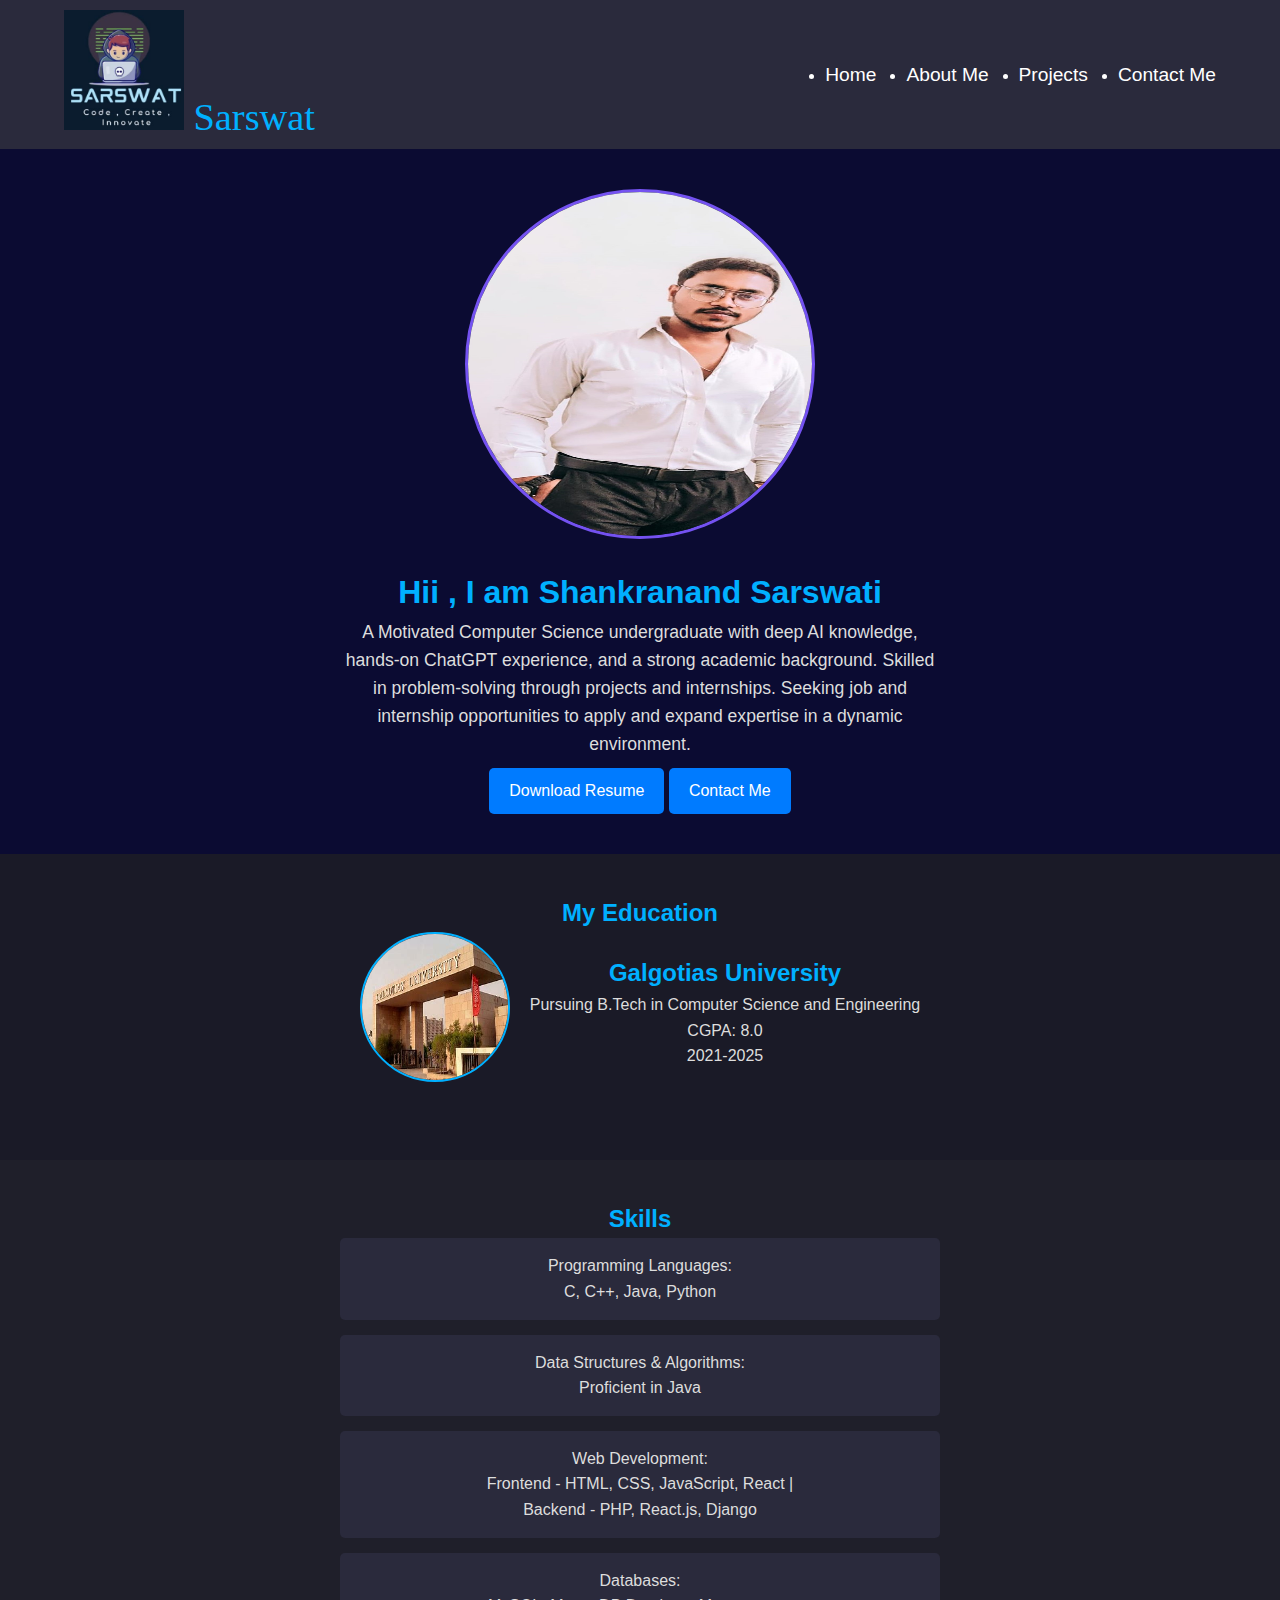
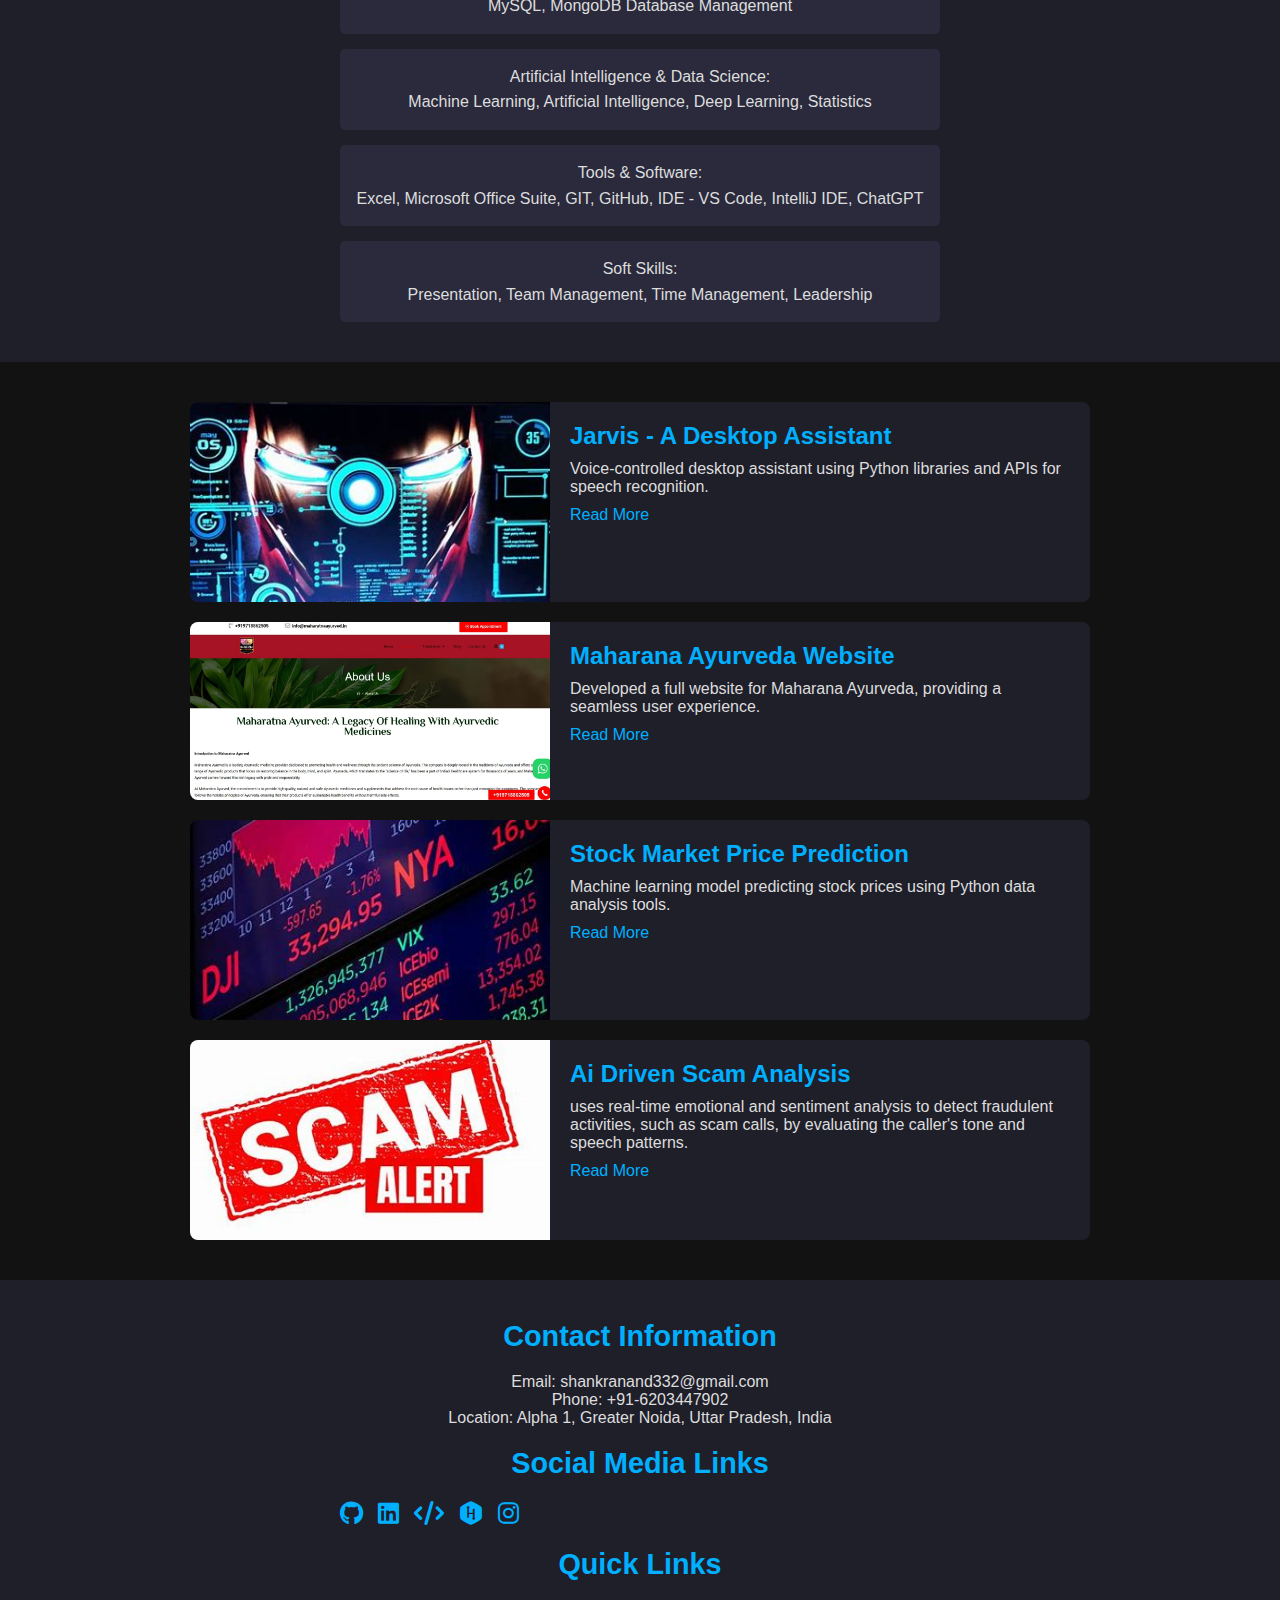
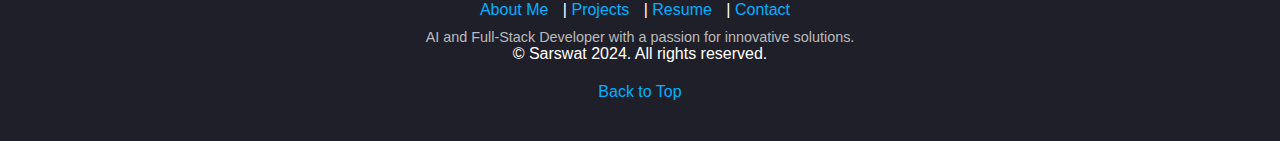
==== index.html @ 92a75fe5 "Add files via upload" ====
<!DOCTYPE html>
<html lang="en">
<head>
    <meta charset="UTF-8">
    <meta name="viewport" content="width=device-width, initial-scale=1.0">
    <title>Portfolio</title>
    <link rel="stylesheet" href="style.css">
    <link rel="stylesheet" href="https://cdnjs.cloudflare.com/ajax/libs/font-awesome/6.0.0-beta3/css/all.min.css">
</head>
<body>

    <!-- Header Section -->
    <header>
        <div class="header-container">
            <div class="logo">
                <img src="mylogo12.jpg" alt="Logo">
                <span class="brand-name">Sarswat</span>
            </div>
            <nav>
                <ul class="nav-links">
                    <li><a href="index.html">Home</a></li>
                    <li><a href="index.html">About Me</a></li>
                    <li><a href="project.html">Projects</a></li>
                    <li><a href="contact.html">Contact Me</a></li>
                </ul>
            </nav>
        </div>
    </header>

    <!-- Main Content -->
    <main>
        <!-- Introduction Section -->
    <section id="intro">
        <div class="intro-content">
            <img src="self.jpg" alt="Shankranand Sarswati" class="profile-pic">
            <h1> Hii , I am Shankranand Sarswati</h1>
            <p class="bio"> A Motivated Computer Science undergraduate with deep AI knowledge, hands-on ChatGPT experience, and a strong academic background. Skilled in problem-solving through projects and internships. Seeking job and internship opportunities to apply and expand expertise in a dynamic environment.</p>
            <div class="buttons">
                <a href="https://shankranand332.hackerresume.io/b6e74af3-e655-4d14-88e7-56df79fdd3ae" class="btn">Download Resume</a>
                
                <a href="contact.html" class="btn">Contact Me</a>
            </div>
        </div>
    </section>

    <!-- Education Section -->
    <section id="education">
        <h2> My Education</h2>
        <div class="education-item">
            <a href="https://www.galgotiasuniversity.edu.in/" target="_blank">
                <img src="college1.jpeg" alt="Galgotias University" class="education-logo">
            </a>
            <div class="education-details">
                <h3>Galgotias University</h3>
                <p>Pursuing  B.Tech in Computer Science and Engineering </p>
                <p>CGPA: 8.0</p>
                <p>2021-2025</p>
            </div>
        </div>
    </section>

    <!-- Skills Section -->
    <section id="skills">
        <h2>Skills</h2>
        <div class="skills-container">
            <div class="skill-strip">Programming Languages: <br>C, C++, Java, Python</div>
            <div class="skill-strip">Data Structures & Algorithms: <br> Proficient in Java</div>
            <div class="skill-strip">Web Development: <br> Frontend - HTML, CSS, JavaScript, React | <br> Backend - PHP, React.js, Django</div>
            <div class="skill-strip">Databases:  <br>MySQL, MongoDB Database Management</div>
            <div class="skill-strip">Artificial Intelligence & Data Science: <br> Machine Learning, Artificial Intelligence, Deep Learning, Statistics</div>
            <div class="skill-strip">Tools & Software:  <br>Excel, Microsoft Office Suite, GIT, GitHub, IDE - VS Code, IntelliJ IDE, ChatGPT</div>
            <div class="skill-strip">Soft Skills: <br> Presentation, Team Management, Time Management, Leadership</div>
        </div>
    </section>
        <div class="project-slider">
            <!-- Jarvis Project Slide -->
            <div class="project-slide">
                <div class="project-image">
                    <img src="jarvis.jpeg" alt="Jarvis Project Image">
                </div>
                <div class="project-info">
                    <h2>Jarvis - A Desktop Assistant</h2>
                    <p>Voice-controlled desktop assistant using Python libraries and APIs for speech recognition.</p>
                    <a href="project.html" class="read-more">Read More</a>
                </div>
            </div>

            <!-- Maharana Ayurveda Website Slide -->
            <div class="project-slide">
                <div class="project-image">
                    <img src="maharatnaayur.jpg" alt="Maharana Ayurveda Project Image">
                </div>
                <div class="project-info">
                    <h2>Maharana Ayurveda Website</h2>
                    <p>Developed a full website for Maharana Ayurveda, providing a seamless user experience.</p>
                    <a href="project.html" class="read-more">Read More</a>
                </div>
            </div>

            <!-- Stock Market Project Slide -->
            <div class="project-slide">
                <div class="project-image">
                    <img src="stock.jpeg" alt="Stock Market Project Image">
                </div>
                <div class="project-info">
                    <h2>Stock Market Price Prediction</h2>
                    <p>Machine learning model predicting stock prices using Python data analysis tools.</p>
                    <a href="project.html" class="read-more">Read More</a>
                </div>
            </div>
            <!-- ai driven scam analysis  -->
            <div class="project-slide">
                <div class="project-image">
                    <img src="scam.jpeg" alt="Scam project image">
                </div>
                <div class="project-info">
                    <h2>Ai Driven Scam Analysis</h2>
                    <p>uses real-time emotional and sentiment analysis to detect fraudulent activities, such as scam calls, by evaluating the caller's tone and speech patterns.</p>
                    <a href="https://github.com/Sruwat/AI-Driven-Scam-Analysis" class="read-more">Read More</a>
                </div>
            </div>
        </div>
        

        <!-- Project Details Section -->
        
    </main>

    <!-- Footer Section -->
    <footer>
        <div class="footer-container">
            <!-- Contact Information -->
            <div class="footer-section contact-info">
                <h3>Contact Information</h3>
                <p>Email: shankranand332@gmail.com</p>
                <p>Phone: +91-6203447902</p>
                <p>Location: Alpha 1, Greater Noida, Uttar Pradesh, India</p>
            </div>

            <!-- Social Media Links -->
            <div class="footer-section social-links">
                <h3>Social Media Links</h3>
                <div class="social-icons-row">
                    <a href="https://github.com/Sruwat" target="_blank" aria-label="GitHub"><i class="fab fa-github"></i></a>
                    <a href="https://www.linkedin.com/in/shankranand-sarswati-53b65622b" target="_blank" aria-label="LinkedIn"><i class="fab fa-linkedin"></i></a>
                    <a href="https://leetcode.com/u/sarswatagrw/" target="_blank" aria-label="LeetCode"><i class="fas fa-code"></i></a>
                    <a href="https://www.hackerrank.com/profile/shankranand332" target="_blank" aria-label="HackerRank"><i class="fab fa-hackerrank"></i></a>
                    <a href="https://www.instagram.com/sarswatagr?igsh=ZmkyZG9hczlmbXlk" target="_blank" aria-label="Instagram"><i class="fab fa-instagram"></i></a>
                </div>
            </div>

            <!-- Navigation Links and Summary -->
            <div class="footer-section navigation-links">
                <h3>Quick Links</h3>
                <a href="index.html">About Me</a> |
                <a href="project.html">Projects</a> |
                <a href="https://shankranand332.hackerresume.io/b6e74af3-e655-4d14-88e7-56df79fdd3ae">Resume</a> |
                <a href="contact.html">Contact</a>
                <p class="portfolio-summary">AI and Full-Stack Developer with a passion for innovative solutions.</p>
                <p>© Sarswat 2024. All rights reserved.</p>
            </div>
        </div>
        <!-- Back to Top Button -->
        <div class="back-to-top">
            <a href="#top">Back to Top</a>
        </div>
    </footer>

</body>
</html>
---- style.css ----
/* Reset and General Styling */
* {
    margin: 0;
    padding: 0;
    box-sizing: border-box;
    font-family: 'Arial', sans-serif;
}

body {
    background-color: #121212;
    color: white;
    font-size: 16px;
}

/* Header Styling */
header {
    background-color: #2a2a3c;
    padding: 10px 0;
    position: sticky;
    top: 0;
    z-index: 100;
}

.header-container {
    display: flex;
    justify-content: space-between;
    align-items: center;
    width: 90%;
    margin: auto;
}

.logo img {
    height: 120px;
    width: 120px;
    margin-right: 5px;
}

.brand-name {
    font-size: 2.4rem;
    color: #00b0ff;
    font-family: 'Lucida Handwriting', cursive;
}

.nav-links {
    display: flex;
    gap: 30px;
}

.nav-links a {
    color: white;
    text-decoration: none;
    font-size: 1.2rem;
    transition: color 0.3s ease;
}

.nav-links a:hover {
    color: #00b0ff;
}

#intro,#skills,#education{
    margin: 0;
    padding: 0;
    box-sizing: border-box;
    font-family: Arial, sans-serif;
    color:white;
    font-size: 16px;
    line-height: 1.6;
}



h1, h2, h3 {
    color: #00b0ff;
}

/* Introduction Section */
#intro {
    text-align: center;
    padding: 40px 20px;
    background-color: #0b0b32;
}

.profile-pic {
    width: 350px;
    height: 350px;
    border-radius: 100%;
    border: 3px solid #7452f1;
    margin-bottom: 20px;
}

.bio {
    max-width: 600px;
    margin: auto;
    font-size: 1.1rem;
    color: #ddd;
}
.buttons .btn {
    display: inline-block;
    margin-top: 10px;
    padding: 10px 20px;
    background: #007bff;
    color: #fff;
    text-decoration: none;
    border-radius: 5px;
}

.buttons .btn:hover {
    background: #0056b3;
}

/* Education Section */
#education {
    padding: 40px 20px;
    background-color: #1a1a27;
    text-align: center;
}

.education-item {
    display: flex;
    align-items: center;
    gap: 20px;
    justify-content: center;
    margin-bottom: 30px;
}

.education-logo {
    width: 150px;
    height: 150px;
    border-radius: 50%;
    border: 2px solid #00b0ff;
    cursor: pointer;
}

.education-details h3 {
    font-size: 1.5rem;
}

.education-details p {
    font-size: 1rem;
    color: #ddd;
}

/* Skills Section */
#skills {
    padding: 40px 20px;
    background-color: #1f1f2a;
    text-align: center;
}

.skills-container {
    display: flex;
    flex-direction: column;
    gap: 15px;
    max-width: 600px;
    margin: auto;
}

.skill-strip {
    background-color: #2a2a3c;
    color: #ddd;
    padding: 15px;
    border-radius: 5px;
    font-size: 1rem;
    text-align: center;
    transition: transform 0.3s ease;
}

.skill-strip:hover {
    transform: translateY(-5px);
    background-color: #00b0ff;
}

/* Main Project Slider Styling */
.project-slider {
    width: 90%;
    max-width: 900px;
    margin: 40px auto;
    display: flex;
    flex-direction: column;
    gap: 20px;
}

.project-slide {
    display: flex;
    flex-direction: row;
    background-color: #1f1f2a;
    border-radius: 8px;
    overflow: hidden;
    transition: transform 0.3s;
}

.project-slide:hover {
    transform: scale(1.02);
}

.project-image {
    width: 40%;
    max-height: 200px;
    overflow: hidden;
}

.project-image img {
    width: 100%;
    height: 100%;
    object-fit: cover;
}

.project-info {
    padding: 20px;
    width: 60%;
}

.project-info h2 {
    font-size: 1.5rem;
    color: #00b0ff;
    margin-bottom: 10px;
}

.project-info p {
    font-size: 1rem;
    color: #ddd;
}

.read-more {
    display: inline-block;
    margin-top: 10px;
    color: #00b0ff;
    text-decoration: none;
}

.read-more:hover {
    text-decoration: underline;
}
.project-slide .read-more:hover {
    display: inline-block;
    margin-top: 10px;
    padding: 10px 20px;
    background: #007bff;
    color: #fff;
    text-decoration: none;
    border-radius: 5px;
}

.project-slide .read-more:hover {
    background: #0056b3;
}

/* Project Details Section */
#projects {
    padding: 40px 20px;
    background-color: #1a1a27;
}

.project-details {
    margin-bottom: 30px;
}

.project-details h2 {
    font-size: 2rem;
    color: #00b0ff;
    margin-bottom: 10px;
}

.project-details p {
    font-size: 1rem;
    color: #ddd;
}

/* Footer Section */
footer {
    background-color: #1f1f2a;
    color: white;
    padding: 40px 20px;
    text-align: center;
}

footer h3 {
    margin-bottom: 20px;
    font-size: 1.8rem;
}

.footer-container {
    display: flex;
    flex-direction: column;
    align-items: center;
    gap: 20px;
}

.footer-section {
    width: 80%;
    max-width: 600px;
}

.contact-info p, .navigation-links a {
    font-size: 1rem;
    color: #ddd;
}

.navigation-links a {
    margin-right: 10px;
    color: #00b0ff;
    text-decoration: none;
}

.navigation-links a:hover {
    text-decoration: underline;
}

.portfolio-summary {
    font-size: 0.9rem;
    margin-top: 10px;
    color: #bbb;
}

.back-to-top {
    margin-top: 20px;
}

.back-to-top a {
    color: #00b0ff;
    text-decoration: none;
}

.back-to-top a:hover {
    text-decoration: underline;
}

/* Social Icons */
.social-icons-row {
    display: flex;
    gap: 15px;
}

.social-icons-row a {
    color: #00b0ff;
    font-size: 1.5rem;
    transition: color 0.3s ease;
}

.social-icons-row a:hover {
    color: #fff;
}

/* Responsive Styles */
@media (max-width: 768px) {
    .header-container {
        flex-direction: column;
        gap: 10px;
    }
    .education-item {
        flex-direction: column;
    }
    .project-slide {
        flex-direction: column;
        text-align: center;
    }

    .project-image, .project-info {
        width: 100%;
    }

    .nav-links {
        flex-direction: column;
        gap: 15px;
    }
}

@media (max-width: 480px) {
    .brand-name {
        font-size: 1.8rem;
    }
    .bio {
        font-size: 1rem;
    }

    .education-details h3 {
        font-size: 1.3rem;
    }

    .education-details p {
        font-size: 0.9rem;
    }

    .skills-container {
        gap: 10px;
    }

    .skill-strip {
        font-size: 0.9rem;
        padding: 10px;
    }

    .nav-links a {
        font-size: 1rem;
    }

    .project-info h2 {
        font-size: 1.3rem;
    }

    .project-info p {
        font-size: 0.9rem;
    }

    footer h3 {
        font-size: 1.5rem;
    }

    .footer-section {
        width: 100%;
    }
}
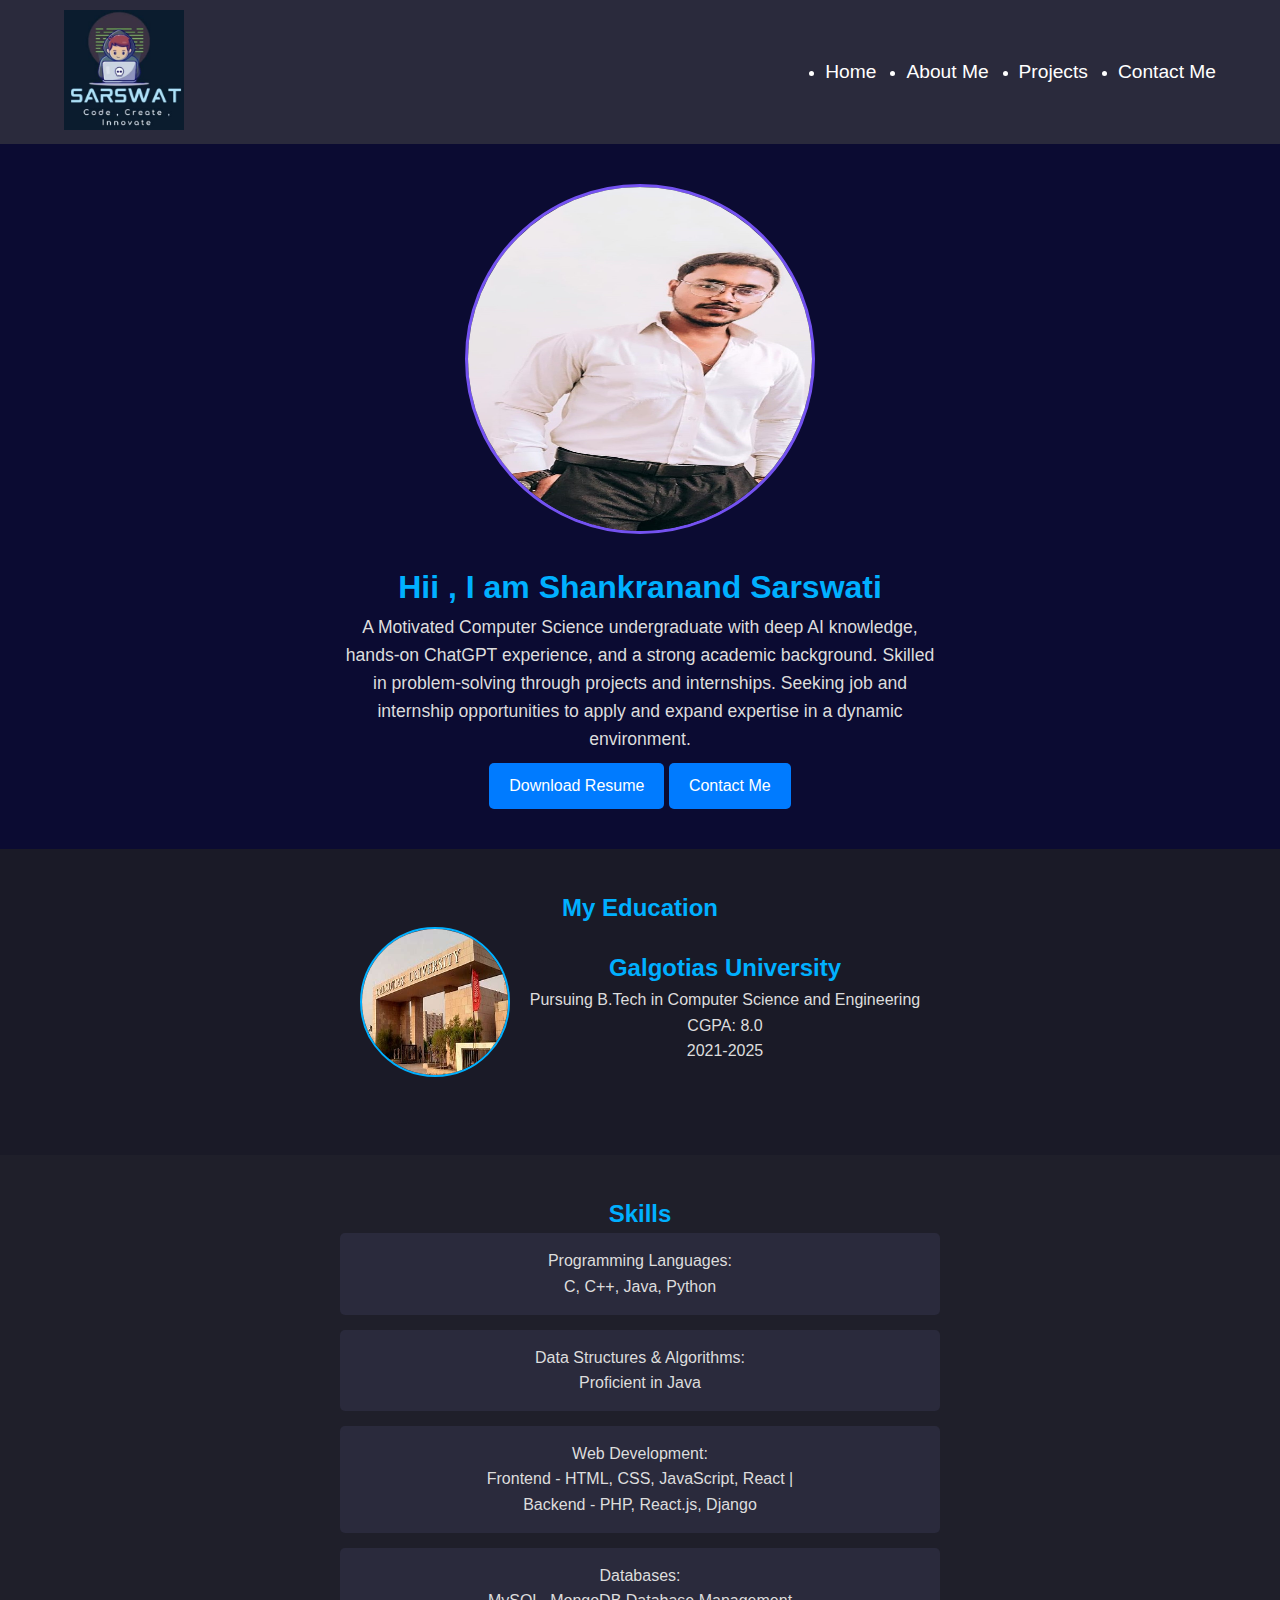
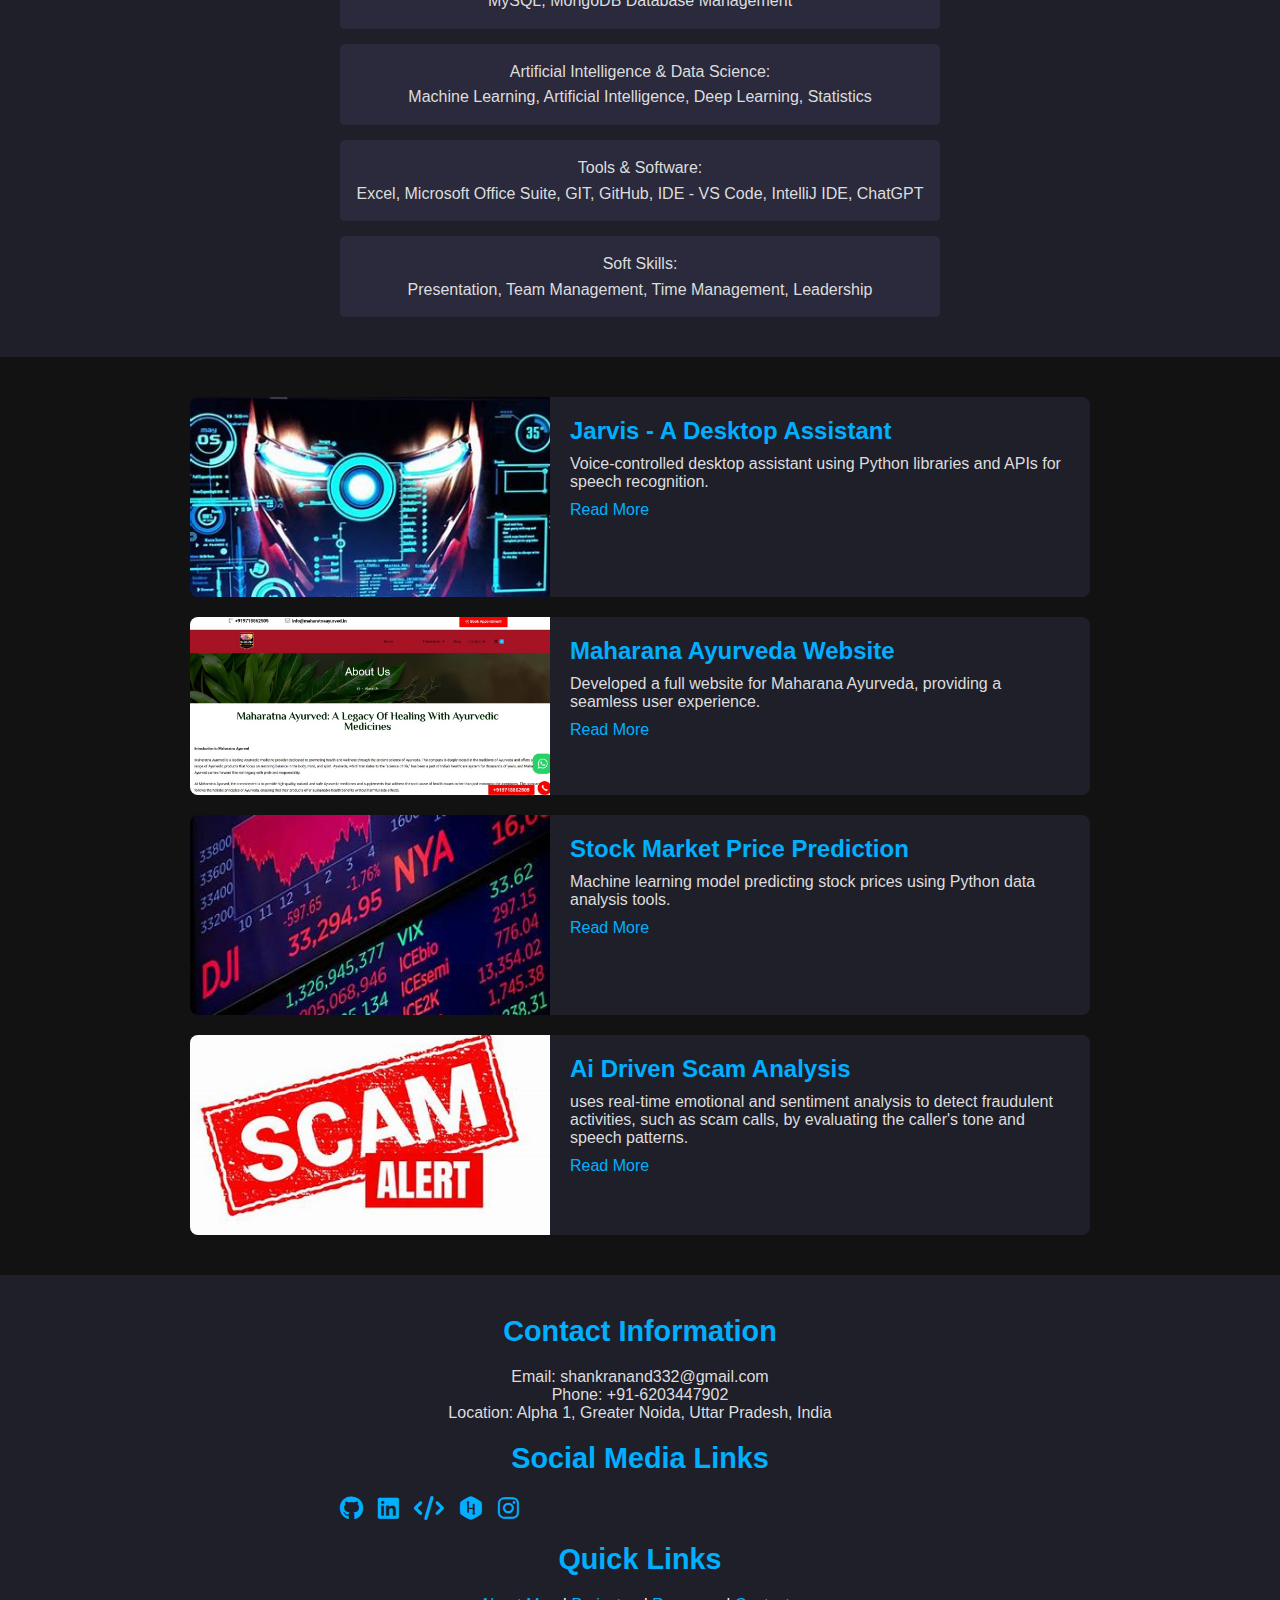
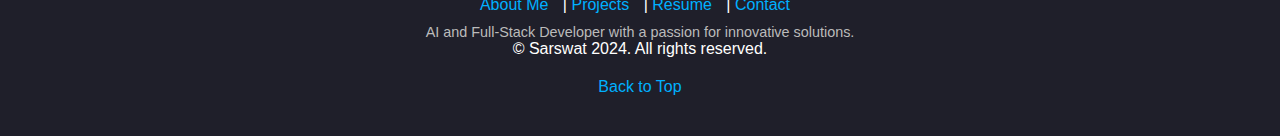
==== commit a0e31b37: "index.html" ====
--- a/index.html
+++ b/index.html
@@ -14,7 +14,7 @@
         <div class="header-container">
             <div class="logo">
                 <img src="mylogo12.jpg" alt="Logo">
-                <span class="brand-name">Sarswat</span>
+                
             </div>
             <nav>
                 <ul class="nav-links">
